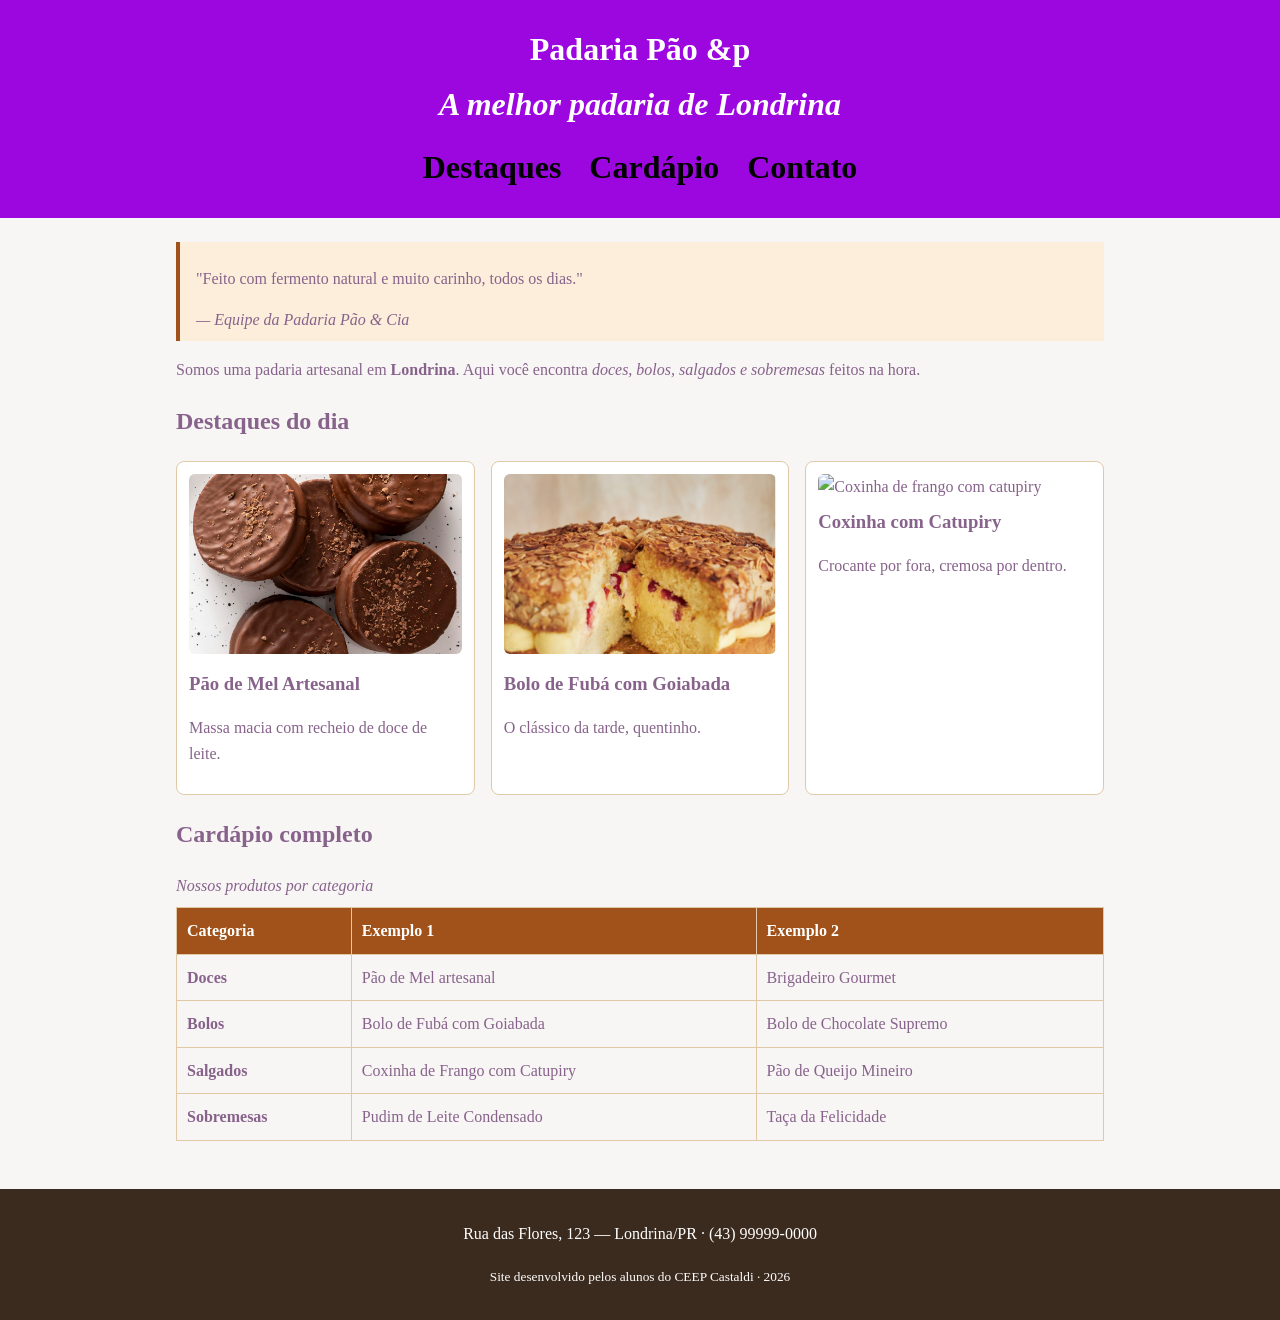
==== index.html @ 5bf51f9c "okkkookk" ====
<!DOCTYPE html>
<html lang="pt-BR">
<head>
    <meta charset="UTF-8">
    <meta name="viewport" content="width=device-width, initial-scale=1.0">
    <title>Padaria em Londrina</title>
    <link rel="stylesheet" href="style.css">
</head>
<body>

    <!-- CABEÇALHO: identidade + menu de navegação -->
    <header class="cabecalho">
        <h1>Padaria Pão &amp;p     
        <p class="subtitulo">A melhor padaria de Londrina</p>
        <nav class="menu">
            <a href="#destaques">Destaques</a>
            <a href="#cardapio">Cardápio</a>
            <a href="#contato">Contato</a>
        </nav>
    </header>

    <main>

        <!-- APRESENTAÇÃO: tags de autoria (blockquote, cite, strong, em) -->
        <section class="intro">
            <blockquote>
                <p>"Feito com fermento natural e muito carinho, todos os dias."</p>
                <cite>— Equipe da Padaria Pão &amp; Cia</cite>
            </blockquote>
            <p>Somos uma padaria artesanal em <strong>Londrina</strong>. Aqui você encontra
               <em>doces, bolos, salgados e sobremesas</em> feitos na hora.</p>
        </section>

        <!-- DESTAQUES: cards em Flexbox -->
        <section id="destaques" class="destaques">
            <h2>Destaques do dia</h2>
            <div class="cards">
                <article class="card">
                    <!-- Troque a URL abaixo pelo caminho da sua foto: src="img/pao-de-mel.jpg" -->
                    <img src="close-up-view-delicious-alfajores-cookies.jpg" alt="Pão de mel artesanal coberto com chocolate">
                    <h3>Pão de Mel Artesanal</h3>
                    <p>Massa macia com recheio de doce de leite.</p>
                </article>
                <article class="card">
                    <img src="Captura de tela_2026-08-27_09-25-08.png" alt="Fatia de bolo de fubá com goiabada">
                    <h3>Bolo de Fubá com Goiabada</h3>
                    <p>O clássico da tarde, quentinho.</p>
                </article>
                <article class="card">
                    <img src="https://placehold.co/300x200?text=Coxinha" alt="Coxinha de frango com catupiry">
                    <h3>Coxinha com Catupiry</h3>
                    <p>Crocante por fora, cremosa por dentro.</p>
                </article>
            </div>
        </section>

        <!-- CARDÁPIO: a tabela original, agora semântica e estilizada -->
        <section id="cardapio" class="cardapio">
            <h2>Cardápio completo</h2>
            <table class="tabela-cardapio">
                <caption>Nossos produtos por categoria</caption>
                <thead>
                    <tr>
                        <th scope="col">Categoria</th>
                        <th scope="col">Exemplo 1</th>
                        <th scope="col">Exemplo 2</th>
                    </tr>
                </thead>
                <tbody>
                    <tr>
                        <td><strong>Doces</strong></td>
                        <td>Pão de Mel artesanal</td>
                        <td>Brigadeiro Gourmet</td>
                    </tr>
                    <tr>
                        <td><strong>Bolos</strong></td>
                        <td>Bolo de Fubá com Goiabada</td>
                        <td>Bolo de Chocolate Supremo</td>
                    </tr>
                    <tr>
                        <td><strong>Salgados</strong></td>
                        <td>Coxinha de Frango com Catupiry</td>
                        <td>Pão de Queijo Mineiro</td>
                    </tr>
                    <tr>
                        <td><strong>Sobremesas</strong></td>
                        <td>Pudim de Leite Condensado</td>
                        <td>Taça da Felicidade</td>
                    </tr>
                </tbody>
            </table>
        </section>

    </main>

    <!-- RODAPÉ -->
    <footer id="contato" class="rodape">
        <p>Rua das Flores, 123 — Londrina/PR · (43) 99999-0000</p>
        <p><small>Site desenvolvido pelos alunos do CEEP Castaldi · 2026</small></p>
    </footer>

</body>
</html>
---- style.css ----
/* =========================================================
   PADARIA PÃO e mais pão encontro 1
   Paleta com contraste aprovado no padrão WCAG AA
   ========================================================= */

/* box-sizing: a largura já inclui padding e borda (Box Model) */
* {
    box-sizing: border-box;
}

body {
    font-family: 'Franklin Gothic Medium', 'Arial Narrow', Arial, sans-serif Helvetica, sans-serif;
    line-height: 1.6;
    margin: 0;
    color: #87638b;             /* marrom escuro (texto) */
    background-color: #f8f5f5;  /* creme (fundo) */
}

/* ===== Cabeçalho ===== */
.cabecalho {
    background-color: #9c07e0;  /* âmbar escuro — texto branco tem contraste AA */
    color: #FFFFFF;
    text-align: center;
    padding: 24px 16px;
}

.cabecalho h1 {
    margin: 0;
}

.subtitulo {
    margin: 4px 0 12px;
    font-style: italic;
}

.menu a {
    color: #000000;
    text-decoration: none;
    margin: 0 10px;
    font-weight: bold;
}

.menu a:hover {
    text-decoration: underline;
}

/* ===== Área central ===== */
main {
    max-width: 960px;
    margin: 0 auto;    /* centraliza a página */
    padding: 24px 16px;
}

blockquote {
    border-left: 4px solid #A0521A;
    margin: 0 0 16px;
    padding: 8px 16px;
    background-color: #FDEEDC;
}

/* ===== Cards de destaque (Flexbox) ===== */
.cards {
    display: flex;         /* coloca os cards lado a lado */
    flex-wrap: wrap;       /* quebra a linha em telas menores */
    gap: 16px;             /* espaço entre os cards */
}

.card {
    flex: 1 1 250px;       /* cresce, encolhe, largura base 250px */
    border: 1px solid #E0C9A6;
    border-radius: 8px;
    padding: 12px;
    background-color: #FFFFFF;
}

.card img {
    width: 100%;
    height: 180px;
    object-fit: cover;     /* recorta a imagem sem deformar */
    border-radius: 6px;
}

.card h3 {
    margin: 8px 0 4px;
}

/* ===== Tabela do cardápio ===== */
.tabela-cardapio {
    width: 100%;
    border-collapse: collapse;   /* junta as bordas das células */
    margin-top: 8px;
}

.tabela-cardapio caption {
    text-align: left;
    font-style: italic;
    margin-bottom: 8px;
}

.tabela-cardapio th,
.tabela-cardapio td {
    border: 1px solid #E0C9A6;
    padding: 10px;
    text-align: left;
}

.tabela-cardapio thead {
    background-color: #A0521A;
    color: #FFFFFF;
}

/* ===== Rodapé ===== */
.rodape {
    background-color: #3B2A1E;
    color: #FFFFFF;
    text-align: center;
    padding: 16px;
    margin-top: 24px;
    }
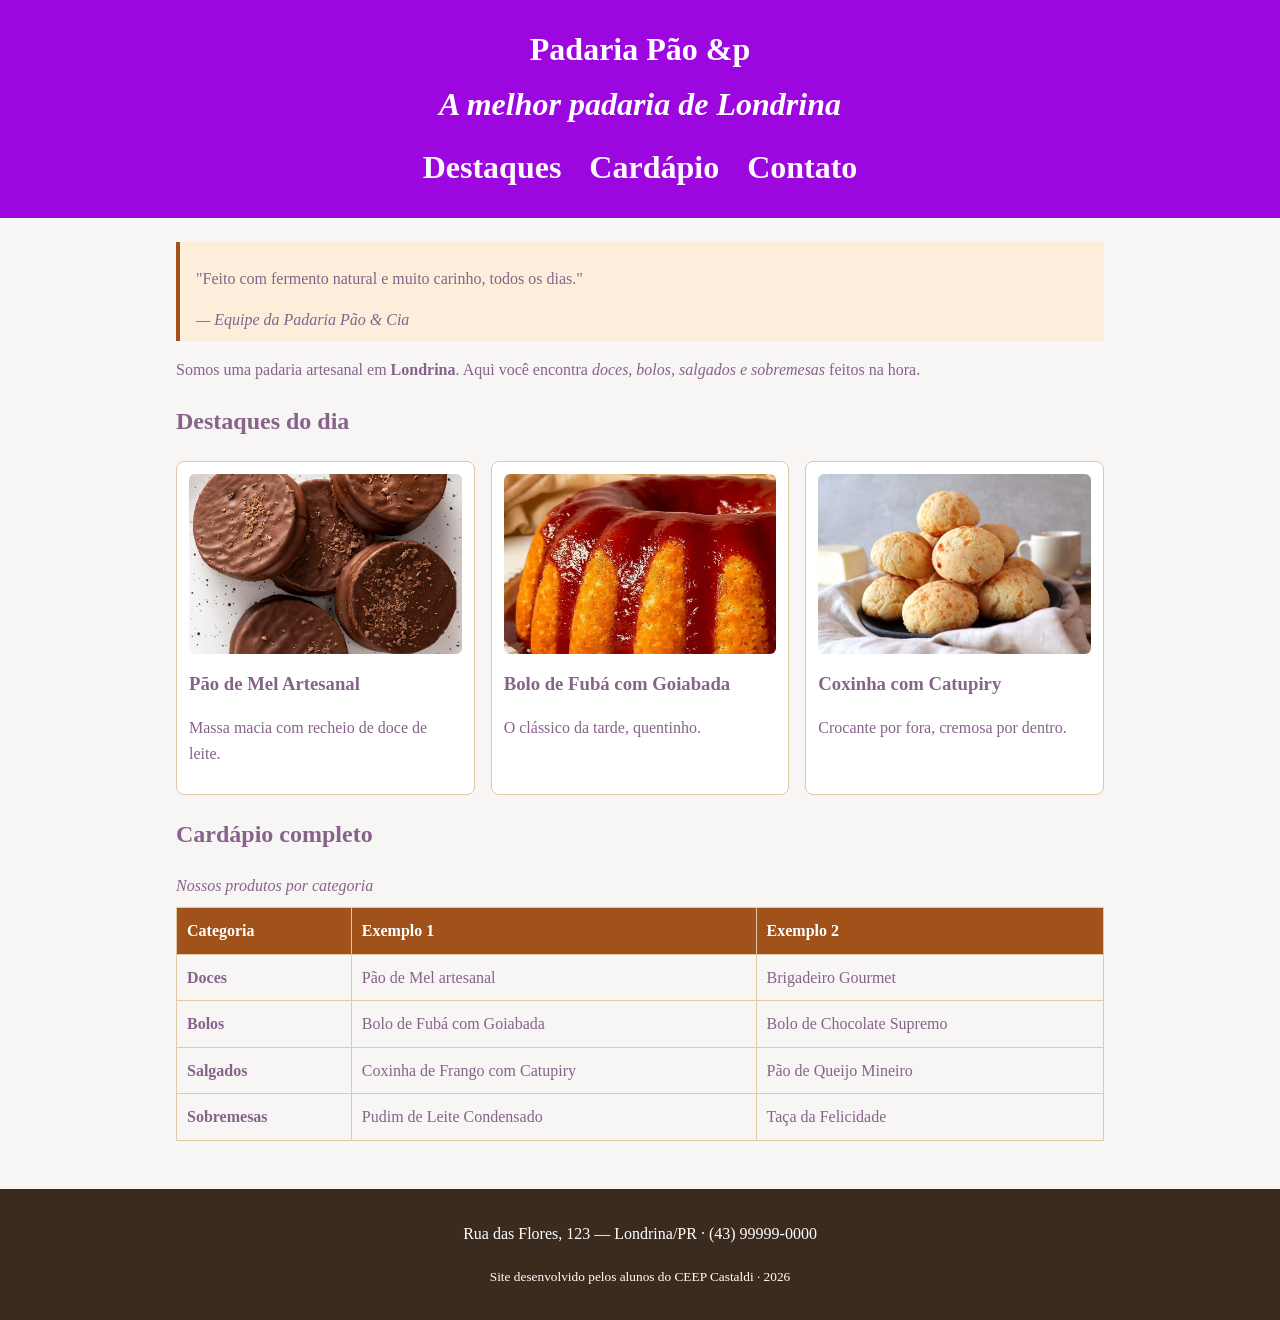
==== commit e3307bd1: "ok" ====
--- a/index.html
+++ b/index.html
@@ -42,12 +42,12 @@
                     <p>Massa macia com recheio de doce de leite.</p>
                 </article>
                 <article class="card">
-                    <img src="Captura de tela_2026-08-27_09-25-08.png" alt="Fatia de bolo de fubá com goiabada">
+                    <img src="Bolo-de-fuba-com-goiabada-1.jpg" alt="Fatia de bolo de fubá com goiabada">
                     <h3>Bolo de Fubá com Goiabada</h3>
                     <p>O clássico da tarde, quentinho.</p>
                 </article>
                 <article class="card">
-                    <img src="https://placehold.co/300x200?text=Coxinha" alt="Coxinha de frango com catupiry">
+                    <img src="yt-069_pao-de-queijo_receita-840x560.jpg" alt="Coxinha de frango com catupiry">
                     <h3>Coxinha com Catupiry</h3>
                     <p>Crocante por fora, cremosa por dentro.</p>
                 </article>
--- a/style.css
+++ b/style.css
@@ -34,7 +34,7 @@
 }
 
 .menu a {
-    color: #000000;
+    color: #faf8f8;
     text-decoration: none;
     margin: 0 10px;
     font-weight: bold;
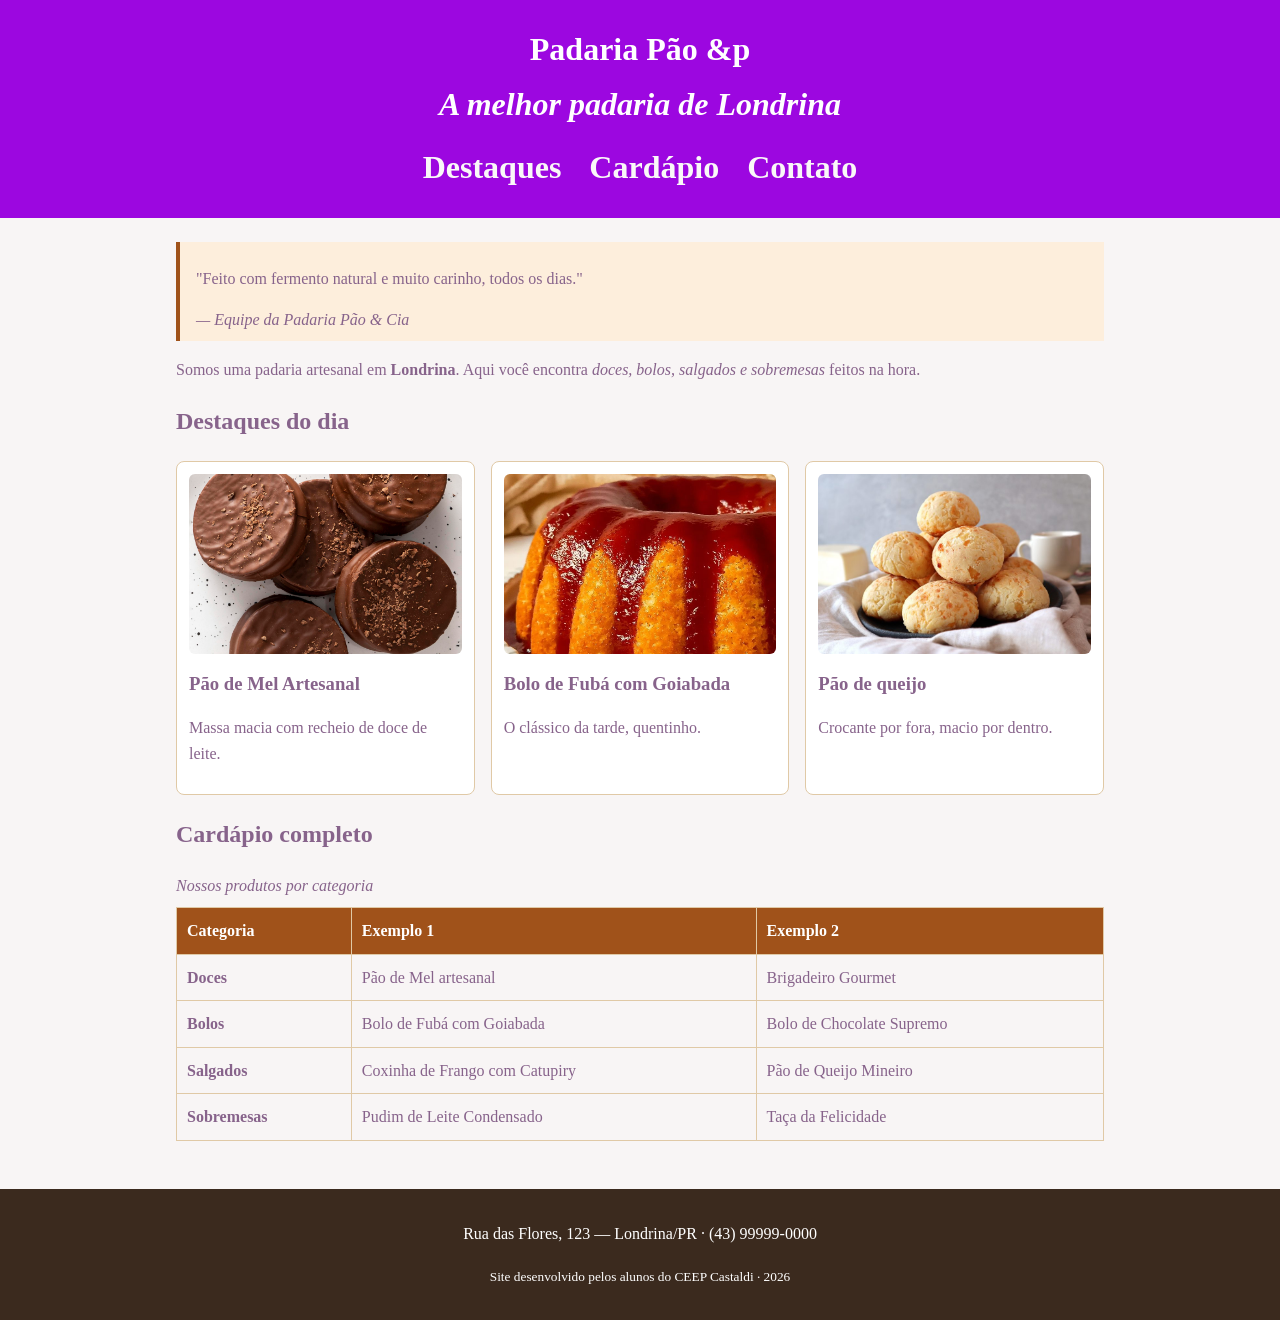
==== commit 23cdffd0: "ok" ====
--- a/index.html
+++ b/index.html
@@ -48,8 +48,8 @@
                 </article>
                 <article class="card">
                     <img src="yt-069_pao-de-queijo_receita-840x560.jpg" alt="Coxinha de frango com catupiry">
-                    <h3>Coxinha com Catupiry</h3>
-                    <p>Crocante por fora, cremosa por dentro.</p>
+                    <h3>Pão de queijo</h3>
+                    <p>Crocante por fora, macio por dentro.</p>
                 </article>
             </div>
         </section>
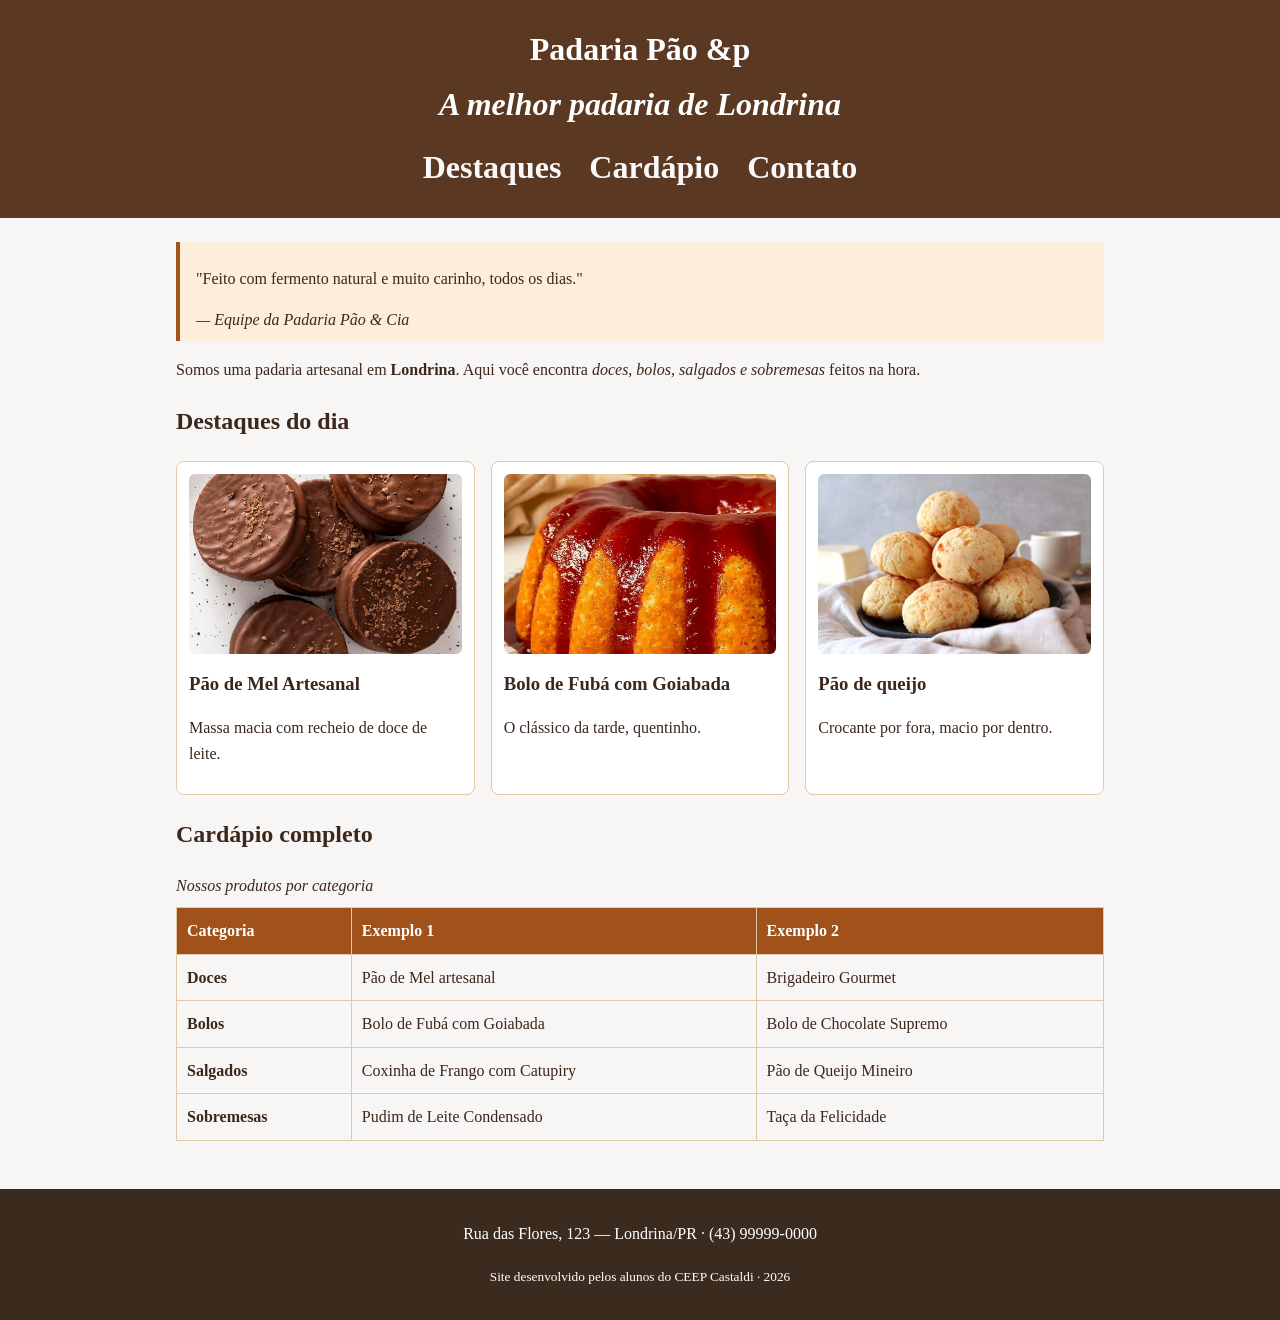
==== commit 9049e410: "ok" ====
--- a/index.html
+++ b/index.html
@@ -14,7 +14,7 @@
         <p class="subtitulo">A melhor padaria de Londrina</p>
         <nav class="menu">
             <a href="#destaques">Destaques</a>
-            <a href="#cardapio">Cardápio</a>
+            <a href="cardapio.html">Cardápio</a>
             <a href="#contato">Contato</a>
         </nav>
     </header>
--- a/style.css
+++ b/style.css
@@ -12,13 +12,13 @@
     font-family: 'Franklin Gothic Medium', 'Arial Narrow', Arial, sans-serif Helvetica, sans-serif;
     line-height: 1.6;
     margin: 0;
-    color: #87638b;             /* marrom escuro (texto) */
+    color: #3b271c;             /* marrom escuro (texto) */
     background-color: #f8f5f5;  /* creme (fundo) */
 }
 
 /* ===== Cabeçalho ===== */
 .cabecalho {
-    background-color: #9c07e0;  /* âmbar escuro — texto branco tem contraste AA */
+    background-color: #5a3822;  /* âmbar escuro — texto branco tem contraste AA */
     color: #FFFFFF;
     text-align: center;
     padding: 24px 16px;
